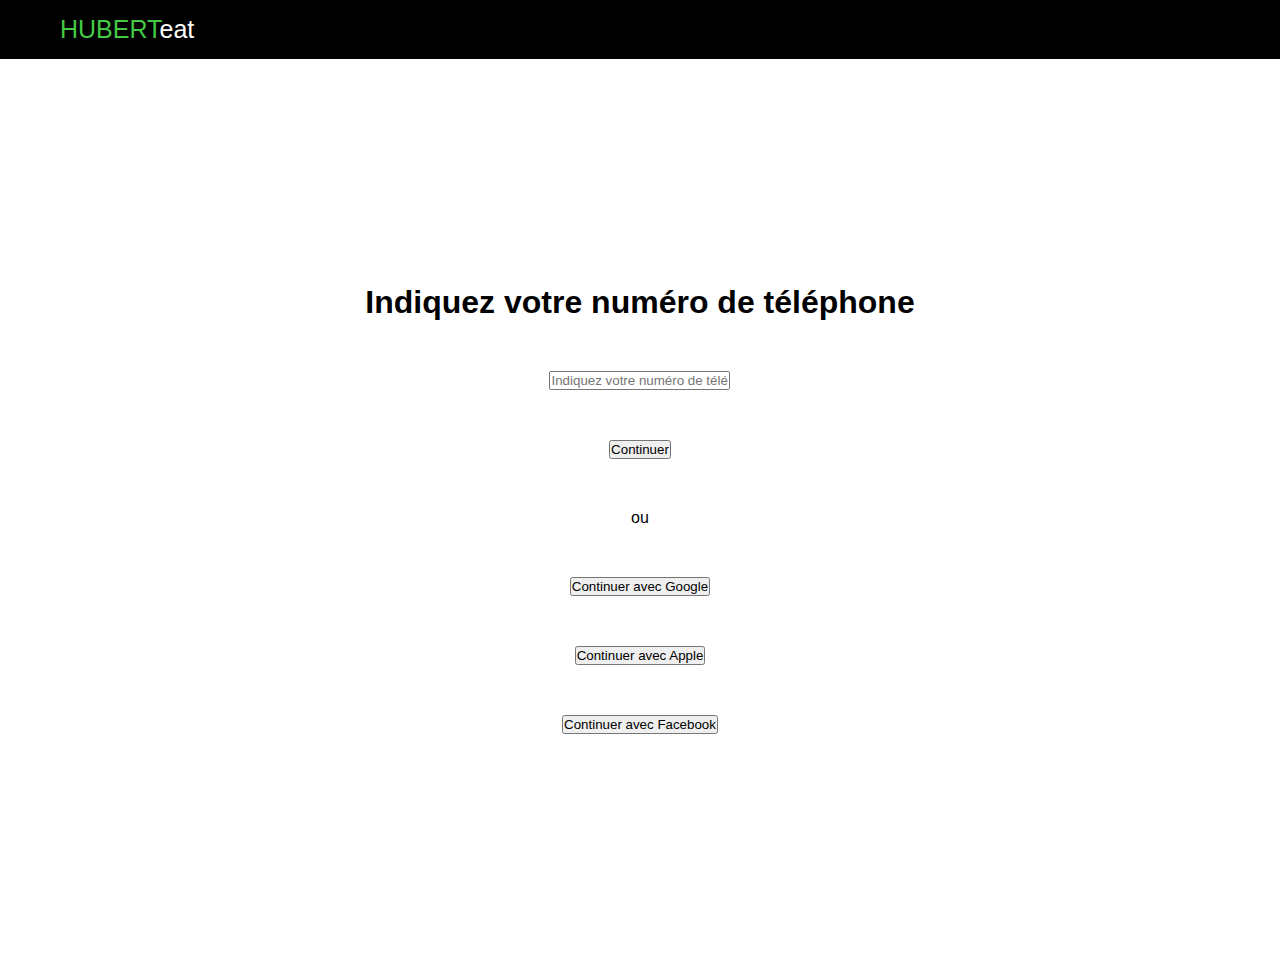
==== form.html @ 5febe16a "nouveau code" ====
<!DOCTYPE html>
<html lang="fr">

<head>
    <meta charset="UTF-8">
    <meta http-equiv="X-UA-Compatible" content="IE=edge">
    <meta name="viewport" content="width=device-width, initial-scale=1.0">
    <link rel="stylesheet" href="assets/css/form.css">
    <title>Connexion</title>
    <link rel="preconnect" href="https://fonts.googleapis.com">
    <link rel="preconnect" href="https://fonts.gstatic.com" crossorigin>
    <link href="https://fonts.googleapis.com/css2?family=Montserrat:wght@200&family=Quicksand&display=swap">
</head>

<body>
    <header id="navBar">
        <p><a href="index.html"><span class="greenLetter">HUBERT</span>eat</a></p>
    </header>
    <main>
        <div id="container">
            <div id="item">
                <h1>Indiquez votre numéro de téléphone</h1>
                <input type="text" name="phoneNumber" id="phoneNumber" placeholder="Indiquez votre numéro de téléphone">
                <button type="submit">Continuer</button>
                <p id="middleWord">ou</p>
                <button>Continuer avec Google</button>
                <button>Continuer avec Apple</button>
                <button>Continuer avec Facebook</button>
            </div>
        </div>
    </main>
</body>

</html>
---- assets/css/form.css ----
* {
    margin: 0;
    padding: 0;
    box-sizing: border-box;
    font-family: 'Quicksand', sans-serif;
}

#navBar {
    font-size: 25px;
    background-color: #000;
}

#navBar p {
    color: #FFF;
    padding-top: 15px;
    padding-bottom: 15px;
    padding-left: 60px;
}

#navBar a {
    color: #FFF;
    text-decoration: none;
}

#navBar a:visited {
    color: #FFF;
}

.greenLetter {
    color: rgb(68, 202, 68);
}

#container {
    display: flex;
    justify-content: center;
    align-items: center;
    height: 100vh;

}

#item {
    display: flex;
    flex-direction: column;
    align-items: center;
    justify-content: space-between;
    height: 50%;
}
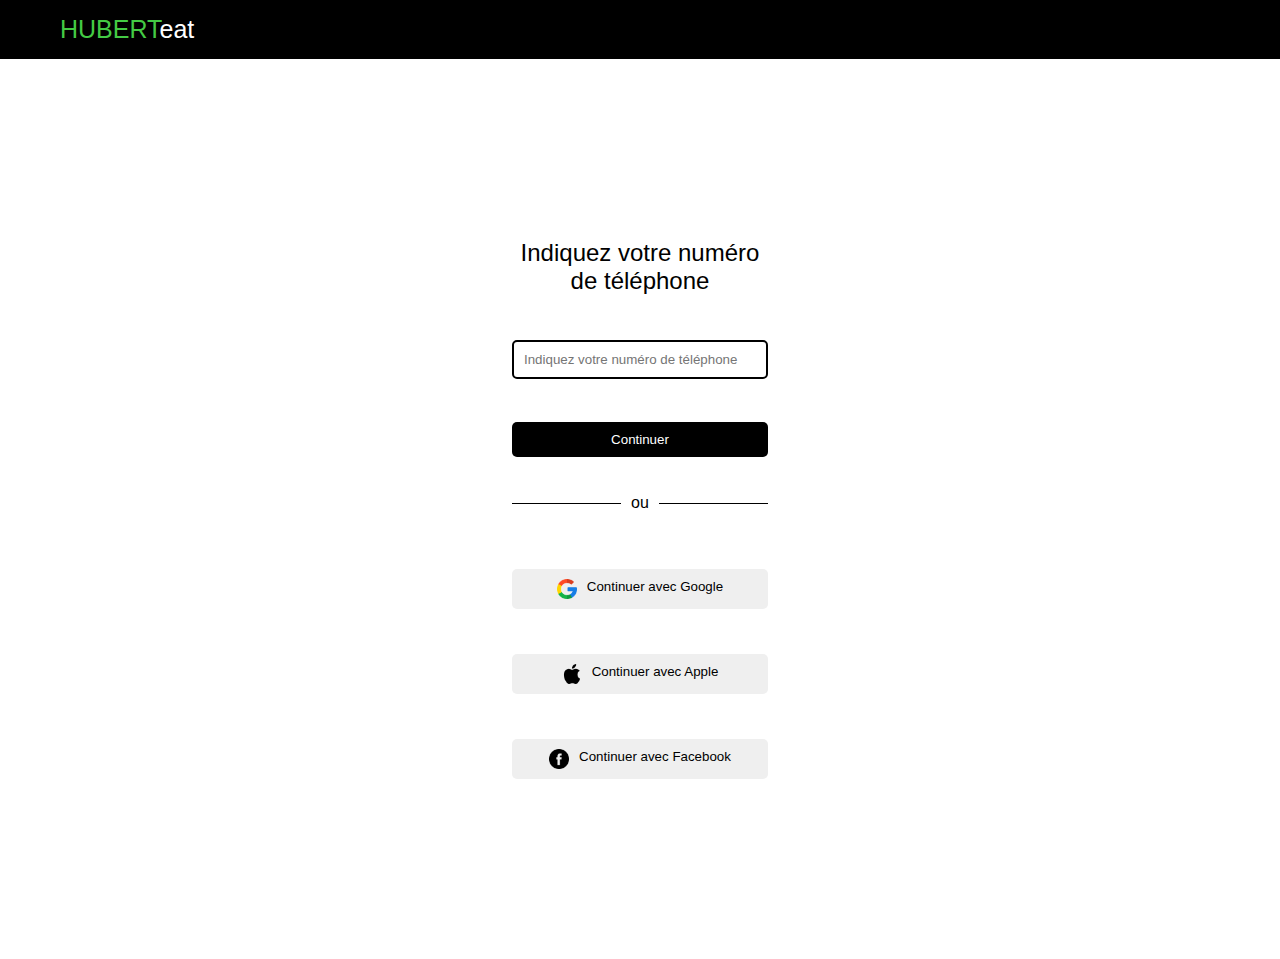
==== commit df9a1211: "Ajout page de connexion" ====
--- a/form.html
+++ b/form.html
@@ -17,17 +17,22 @@
         <p><a href="index.html"><span class="greenLetter">HUBERT</span>eat</a></p>
     </header>
     <main>
-        <div id="container">
-            <div id="item">
-                <h1>Indiquez votre numéro de téléphone</h1>
-                <input type="text" name="phoneNumber" id="phoneNumber" placeholder="Indiquez votre numéro de téléphone">
-                <button type="submit">Continuer</button>
-                <p id="middleWord">ou</p>
-                <button>Continuer avec Google</button>
-                <button>Continuer avec Apple</button>
-                <button>Continuer avec Facebook</button>
+        <form action="#" method="POST">
+            <div id="container">
+                <div id="item">
+                    <h1>Indiquez votre numéro de téléphone</h1>
+                    <input type="tel" name="phoneNumber" id="phoneNumber"
+                        placeholder="Indiquez votre numéro de téléphone" required>
+                    <button id="submit">Continuer</button>
+                    <p id="middleWord"><span class="lines">ou</span></p>
+                    <button class="continueWith"> <img src="assets/img/google.png" alt="logo de facebook">Continuer avec
+                        Google</button>
+                    <button class="continueWith"><img src="assets/img/apple-logo.png" alt="logo apple">Continuer avec
+                        Apple</button>
+                    <button class=" continueWith"><img src="assets/img/facebook.png">Continuer avec Facebook</button>
+                </div>
             </div>
-        </div>
+        </form>
     </main>
 </body>
 
--- a/assets/css/form.css
+++ b/assets/css/form.css
@@ -43,5 +43,66 @@
     flex-direction: column;
     align-items: center;
     justify-content: space-between;
-    height: 50%;
+    height: 60%;
+    width: 20%;
+}
+
+#item h1 {
+    font-size: 24px;
+    font-weight: 100;
+    text-align: center;
+}
+
+#phoneNumber {
+    width: 100%;
+    border: 2px solid #000;
+    padding: 10px;
+    border-radius: 5px;
+    margin-top: 10px;
+}
+
+#phoneNumber:focus {
+    background-color: rgb(193, 255, 193);
+}
+
+#submit {
+    width: 100%;
+    border-radius: 5px;
+    background-color: #000;
+    color: #FFF;
+    border: none;
+    margin-top: 8px;
+    padding: 10px;
+    cursor: pointer;
+}
+
+#middleWord {
+    width: 100%;
+    text-align: center;
+    border-bottom: 1px solid #000;
+    line-height: 0.1em;
+    margin: 10px 0 20px;
+}
+
+.lines {
+    background-color: #FFF;
+    padding: 0 10px;
+}
+
+.continueWith {
+    width: 100%;
+    padding: 10px;
+    margin-top: 10px;
+    border-radius: 5px;
+    border: none;
+    display: flex;
+    justify-content: center;
+    text-align: left;
+}
+
+.continueWith img {
+    width: 20px;
+    vertical-align: text-bottom;
+    margin-right: 5px;
+    margin-right: 10px;
 }